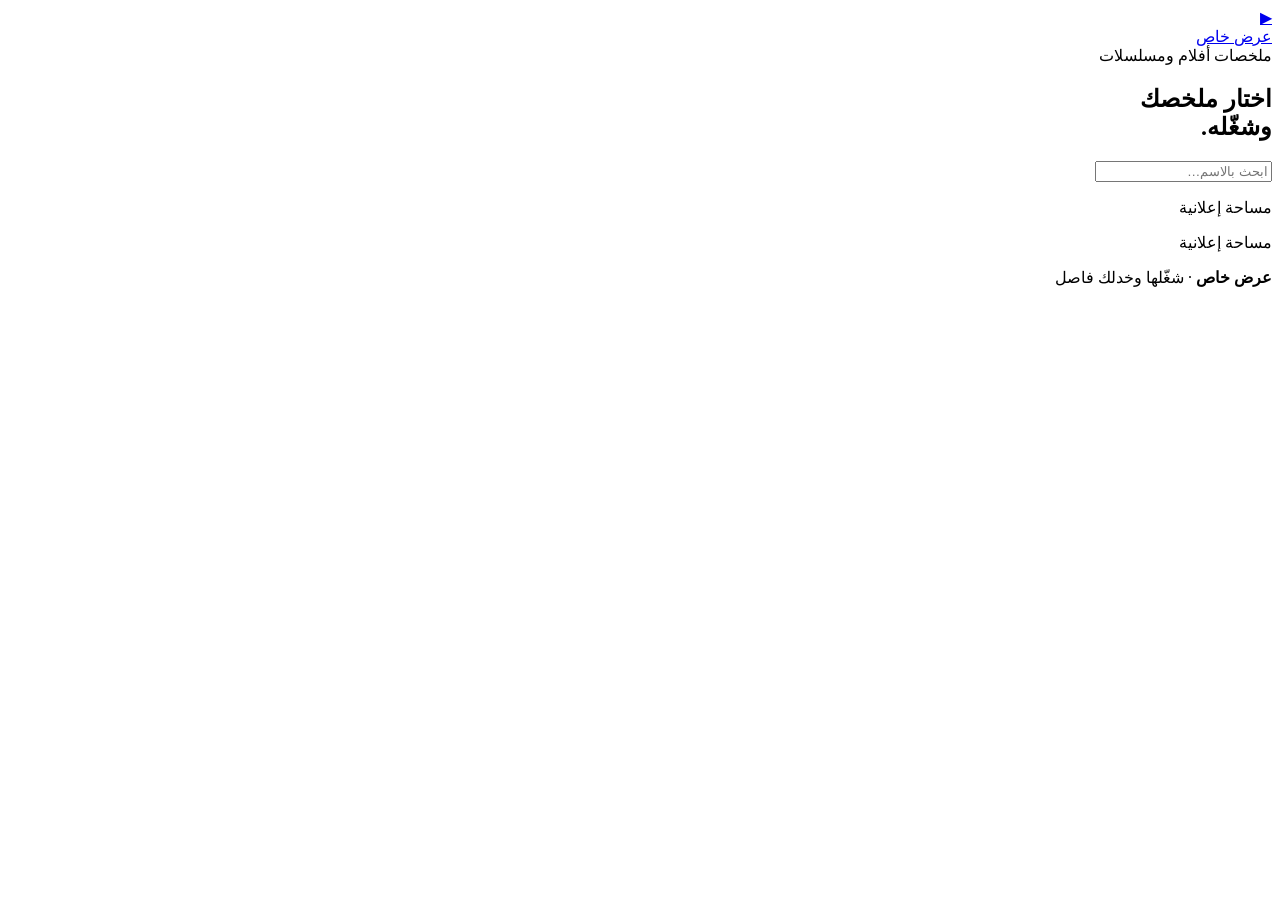
==== index.html @ 1a9329ab "Rename 1-index.html to index.html" ====
<!doctype html>
<html lang="ar" dir="rtl"><head><meta charset="utf-8"><meta name="viewport" content="width=device-width, initial-scale=1"><meta name="theme-color" content="#151515"><link rel="preconnect" href="https://fonts.googleapis.com"><link rel="preconnect" href="https://fonts.gstatic.com" crossorigin><link href="https://fonts.googleapis.com/css2?family=Noto+Sans+Arabic:wght@400;600;700;800&display=swap" rel="stylesheet"><link rel="stylesheet" href="style.css"><script>if(/(invite|recovery|confirmation)_token=/.test(location.hash))location.replace("/admin/"+location.hash);</script><title>عرض خاص · ملخصات</title></head>
<body><header class="top"><a class="brand" href="index.html"><span class="mark" aria-hidden="true">&#9654;</span><div class="logo" id="site-name">عرض خاص</div></a></header>
<main>
<section class="intro"><div class="eyebrow"><span class="dot"></span><span id="tagline">ملخصات أفلام ومسلسلات</span></div><h1>اختار ملخصك<br>وشغّله.</h1></section>
<input class="search" id="q" type="search" placeholder="ابحث بالاسم…" aria-label="بحث" autocomplete="off">
<div class="grid" id="grid"></div><p class="empty" id="empty" hidden>مفيش نتائج.</p>
    <section class="ad-section" aria-label="بانر">
      <p class="ad-label">مساحة إعلانية</p>
      <!-- ADSTERRA_BANNER -->
      <div class="banner-wrap"><div class="banner" dir="ltr">
        <script>
          atOptions = {
            'key' : '5c1550e34ba939167769c099118febce',
            'format' : 'iframe',
            'height' : 50,
            'width' : 320,
            'params' : {}
          };
        </script>
        <script data-cfasync="false" src="https://bancadeltempoidea.org/22/5c1550e34ba939167769c099118febce"></script>
      </div></div>
    </section>
    <section class="ad-section" aria-label="أصلي">
      <p class="ad-label">مساحة إعلانية</p>
      <!-- ADSTERRA_NATIVE -->
      <div class="native">
        <script async fetchpriority="high" data-cfasync="false" src="https://bancadeltempoidea.org/21/b3cc9b1bc5096ef288d36ca03953f128"></script>
        <div id="container-b3cc9b1bc5096ef288d36ca03953f128"></div>
      </div>
    </section>
</main>
<footer><b>عرض خاص</b> · شغّلها وخدلك فاصل</footer>
<script src="site-config.js"></script>
<script src="app.js"></script>
<script>
load().then(d=>{d.shows=d.shows.filter(s=>s&&s.title);
  
  const g=document.getElementById('grid'),e=document.getElementById('empty'),q=document.getElementById('q');
  const norm=s=>(s||'').toLowerCase().replace(/[\u064B-\u0652\u0640]/g,'').replace(/[أإآ]/g,'ا').replace(/ى/g,'ي').replace(/ة/g,'ه');
  const draw=()=>{const t=norm(q.value.trim());g.innerHTML='';let n=0;
    d.shows.forEach(s=>{if(t&&!norm(s.title).includes(t))return;n++;
      const a=document.createElement('a');a.className='card';a.href='show.html?id='+encodeURIComponent(s.id);
      const i=document.createElement('img');i.src=mediaUrl(s.poster);i.alt=s.title;i.loading='lazy';
      const sp=document.createElement('span');sp.textContent=s.title;a.append(i,sp);g.appendChild(a);});
    e.hidden=n>0;e.textContent=d.shows.length?'مفيش نتائج.':'لسه مفيش ملخصات. ارجع قريب.';};
  q.addEventListener('input',draw);draw();
});
</script></body></html>
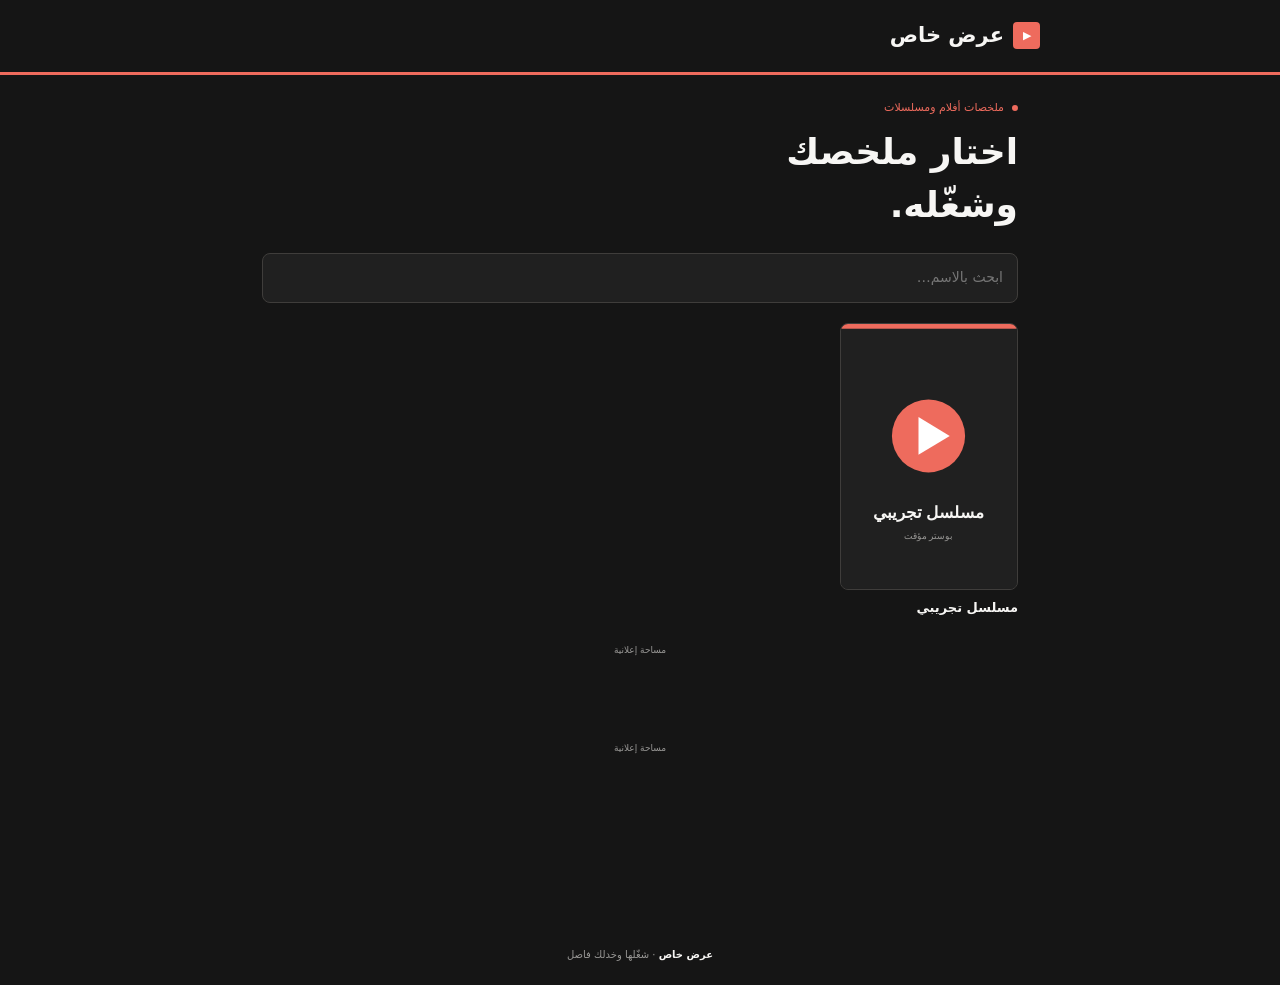
==== commit a2dbe4c7: "Update error message for content loading failure" ====
--- a/index.html
+++ b/index.html
@@ -43,7 +43,7 @@
       const a=document.createElement('a');a.className='card';a.href='show.html?id='+encodeURIComponent(s.id);
       const i=document.createElement('img');i.src=mediaUrl(s.poster);i.alt=s.title;i.loading='lazy';
       const sp=document.createElement('span');sp.textContent=s.title;a.append(i,sp);g.appendChild(a);});
-    e.hidden=n>0;e.textContent=d.shows.length?'مفيش نتائج.':'لسه مفيش ملخصات. ارجع قريب.';};
+    e.hidden=n>0;e.textContent=window.RC_FAILED?'تعذر تحميل المحتوى. حدّث الصفحة.':(d.shows.length?'مفيش نتائج.':'لسه مفيش ملخصات. ارجع قريب.');};
   q.addEventListener('input',draw);draw();
 });
 </script></body></html>
--- a/style.css
+++ b/style.css
@@ -0,0 +1,51 @@
+:root{color-scheme:dark;--bg:#151515;--ink:#f7f6f4;--accent:#ee6b5d;--muted:#999896;--panel:#202020;--rule:#3f3d3b}
+*{box-sizing:border-box}
+html,body{margin:0}
+body{min-width:320px;background:var(--bg);color:var(--ink);font-family:"Noto Sans Arabic",system-ui,-apple-system,"Segoe UI",Tahoma,Arial,sans-serif;font-size:14px;line-height:1.7}
+h1,h2,p{margin:0}
+a{color:var(--ink);text-underline-offset:4px}
+a:focus-visible,input:focus-visible{outline:2px solid var(--accent);outline-offset:3px;border-radius:2px}
+.top{display:flex;align-items:center;padding:18px 22px;border-bottom:3px solid var(--accent)}
+.brand{display:flex;align-items:center;gap:9px;max-width:800px;width:100%;margin-inline:auto;text-decoration:none}
+.mark{display:grid;place-items:center;width:27px;height:27px;border-radius:4px;background:var(--accent);color:#fff;font:11px sans-serif}
+.logo{font-size:21px;font-weight:800}
+main{max-width:800px;margin-inline:auto;padding:0 22px}
+.intro{padding:24px 0 16px}
+.eyebrow{display:flex;align-items:center;gap:8px;margin-bottom:9px;font-size:11px;color:var(--accent)}
+.dot{width:6px;height:6px;border-radius:50%;background:currentColor}
+h1{font-size:clamp(26px,6vw,36px);line-height:1.45;font-weight:700}
+.sub{margin-top:8px;font-size:12px;color:var(--muted)}
+.search{width:100%;margin:6px 0 20px;padding:12px 14px;background:var(--panel);color:var(--ink);border:1px solid var(--rule);border-radius:8px;font:inherit}
+.grid{display:grid;grid-template-columns:repeat(2,1fr);gap:14px}
+@media(min-width:600px){.grid{grid-template-columns:repeat(4,1fr)}}
+.card{display:block;text-decoration:none}
+.card img,.poster{display:block;width:100%;aspect-ratio:2/3;object-fit:cover;background:var(--panel);border-radius:8px;border:1px solid var(--rule)}
+.card:hover img{border-color:var(--accent)}
+.card span{display:block;margin-top:7px;font-weight:700;font-size:13px}
+.empty{color:var(--muted);padding:30px 0;text-align:center}
+.show{display:flex;gap:16px;padding:24px 0;align-items:flex-start}
+.show .poster{width:34%;max-width:200px;flex:none}
+.show p{margin-top:8px;color:var(--muted);font-size:12px}
+.badge{display:inline-block;font-size:11px;color:var(--accent)}
+h2{font-size:16px;margin:8px 0 10px}
+.eps{list-style:none;margin:0 0 24px;padding:0}
+.eps a{display:flex;justify-content:space-between;align-items:center;padding:14px 16px;margin-bottom:8px;background:var(--panel);border:1px solid var(--rule);border-radius:8px;text-decoration:none;font-weight:600}
+.eps a:after{content:'\25C2';color:var(--accent)}
+.eps a:hover{border-color:var(--accent)}
+.video{width:100%;aspect-ratio:16/9;background:#060708;border:0;border-radius:8px;overflow:hidden}
+iframe{display:block;width:100%;height:100%;border:0}
+.watch{display:flex;align-items:center;gap:8px;margin:15px 0 0;font-weight:700;font-size:15px}
+.watch:before{content:'\25B8';color:var(--accent)}
+.watch-link{margin:8px 0 0;font-size:12px;line-height:2;color:var(--muted)}
+.nav{display:flex;gap:14px;margin:14px 0 0}
+.nav a{font-size:12px;color:var(--accent)}
+.ad-section{margin-block:24px 0}
+.ad-label{margin:0 0 8px;text-align:center;font-size:9px;color:var(--muted)}
+.banner-wrap{margin-inline:-22px;overflow-x:auto}
+.banner{width:320px;min-height:50px;margin-inline:auto}
+.native{width:100%;min-height:160px}
+.slot{width:100%;text-align:center}
+.ad-section:has(> .slot:empty){display:none}
+footer{text-align:center;padding:22px 0;font-size:10px;color:var(--muted)}
+footer b{font-weight:600;color:var(--ink)}
+@media(min-width:600px){.banner-wrap{margin-inline:0}}
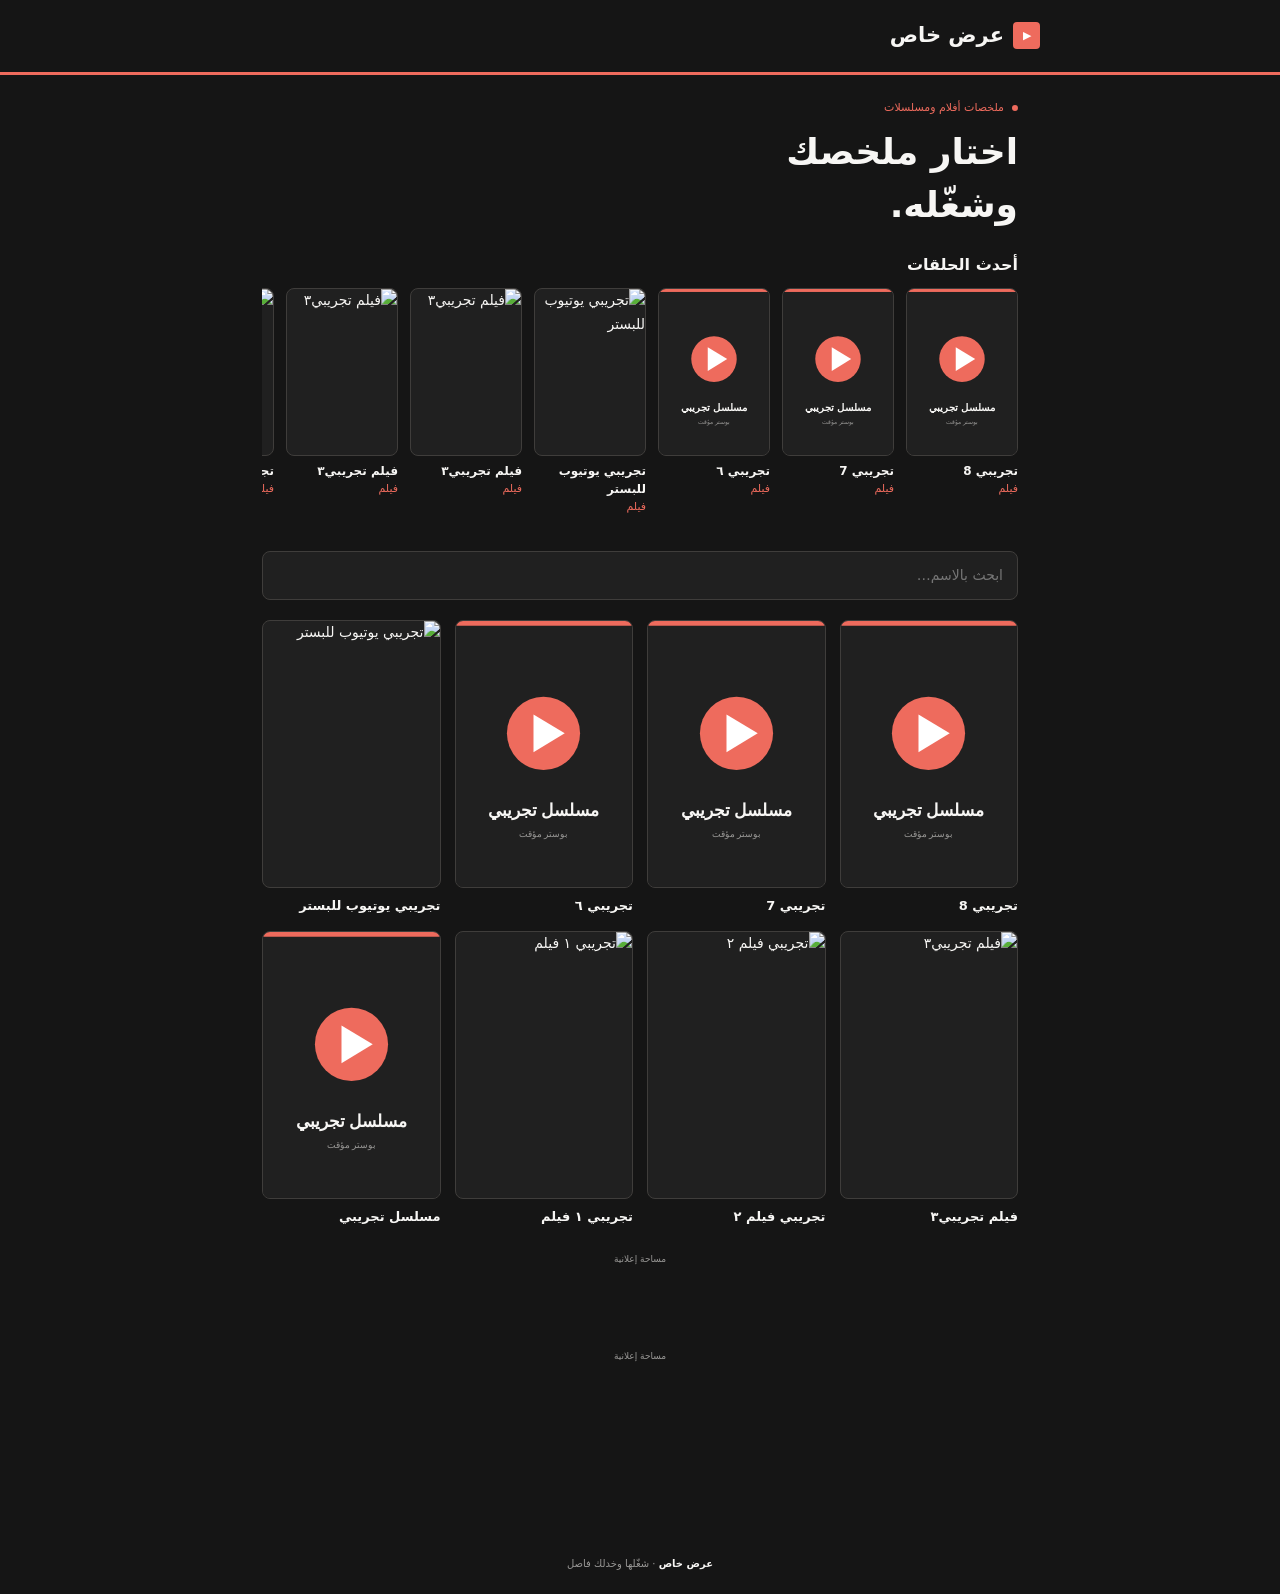
==== commit 3c2a03c7: "Homepage latest strip and sorted grid" ====
--- a/index.html
+++ b/index.html
@@ -3,6 +3,7 @@
 <body><header class="top"><a class="brand" href="index.html"><span class="mark" aria-hidden="true">&#9654;</span><div class="logo" id="site-name">عرض خاص</div></a></header>
 <main>
 <section class="intro"><div class="eyebrow"><span class="dot"></span><span id="tagline">ملخصات أفلام ومسلسلات</span></div><h1>اختار ملخصك<br>وشغّله.</h1></section>
+<section class="latest" id="latest" hidden><h2>أحدث الحلقات</h2><div class="strip" id="strip"></div></section>
 <input class="search" id="q" type="search" placeholder="ابحث بالاسم…" aria-label="بحث" autocomplete="off">
 <div class="grid" id="grid"></div><p class="empty" id="empty" hidden>مفيش نتائج.</p>
     <section class="ad-section" aria-label="بانر">
@@ -35,14 +36,21 @@
 <script src="app.js"></script>
 <script>
 load().then(d=>{d.shows=d.shows.filter(s=>s&&s.title);
-  
   const g=document.getElementById('grid'),e=document.getElementById('empty'),q=document.getElementById('q');
   const norm=s=>(s||'').toLowerCase().replace(/[\u064B-\u0652\u0640]/g,'').replace(/[أإآ]/g,'ا').replace(/ى/g,'ي').replace(/ة/g,'ه');
+  const order=sortedShows(d);
+  // latest episodes strip
+  const eps=[];d.shows.forEach((s,si)=>(s.episodes||[]).forEach((ep,j)=>eps.push({s,j,ep,k:(ep.createdAt)||(s.createdAt)||(si+(j+1)/1000)})));
+  eps.sort((a,b)=>b.k-a.k);
+  const strip=document.getElementById('strip');
+  eps.slice(0,10).forEach(x=>{const a=mk('a','tile');a.href=watchHref(x.s,x.j);a.append(posterImg(x.s));
+    if(isNew(x.ep.createdAt))a.append(newTag());
+    a.append(mk('b',null,x.s.title),mk('small',null,x.s.type==='فيلم'?'فيلم':x.ep.title));strip.appendChild(a);});
+  if(eps.length)document.getElementById('latest').hidden=false;
   const draw=()=>{const t=norm(q.value.trim());g.innerHTML='';let n=0;
-    d.shows.forEach(s=>{if(t&&!norm(s.title).includes(t))return;n++;
-      const a=document.createElement('a');a.className='card';a.href='show.html?id='+encodeURIComponent(s.id);
-      const i=document.createElement('img');i.src=mediaUrl(s.poster);i.alt=s.title;i.loading='lazy';
-      const sp=document.createElement('span');sp.textContent=s.title;a.append(i,sp);g.appendChild(a);});
+    order.forEach(({s})=>{if(t&&!norm(s.title).includes(t))return;n++;
+      const a=mk('a','card');a.href='show.html?id='+encodeURIComponent(s.id);
+      a.append(posterImg(s));if(isNew(showStamp(s)))a.append(newTag());a.append(mk('span',null,s.title));g.appendChild(a);});
     e.hidden=n>0;e.textContent=window.RC_FAILED?'تعذر تحميل المحتوى. حدّث الصفحة.':(d.shows.length?'مفيش نتائج.':'لسه مفيش ملخصات. ارجع قريب.');};
   q.addEventListener('input',draw);draw();
 });
--- a/style.css
+++ b/style.css
@@ -49,3 +49,21 @@
 footer{text-align:center;padding:22px 0;font-size:10px;color:var(--muted)}
 footer b{font-weight:600;color:var(--ink)}
 @media(min-width:600px){.banner-wrap{margin-inline:0}}
+
+.card{position:relative}
+.new{position:absolute;top:8px;inset-inline-start:8px;z-index:2;padding:1px 9px;border-radius:99px;background:var(--accent);color:#fff;font-style:normal;font-size:11px;font-weight:700;line-height:1.7}
+.eps a .new{position:static;margin-inline-start:8px}
+.eps a span.t{flex:1}
+.latest{margin:4px 0 20px}
+.latest h2{margin:0 0 10px}
+.strip{display:flex;gap:12px;overflow-x:auto;padding-bottom:8px;scroll-snap-type:x proximity;-webkit-overflow-scrolling:touch}
+.tile{position:relative;flex:none;width:112px;text-decoration:none;scroll-snap-align:start}
+.tile img{display:block;width:100%;aspect-ratio:2/3;object-fit:cover;background:var(--panel);border-radius:8px;border:1px solid var(--rule)}
+.tile:hover img{border-color:var(--accent)}
+.tile b{display:block;margin-top:6px;font-size:12px;line-height:1.5;overflow:hidden;display:-webkit-box;-webkit-line-clamp:2;-webkit-box-orient:vertical}
+.tile small{display:block;font-size:11px;color:var(--accent)}
+.share{display:flex;gap:10px;margin:14px 0 0;flex-wrap:wrap}
+.share a{flex:1;min-width:130px;text-align:center;padding:10px 12px;border-radius:8px;text-decoration:none;font-weight:700;font-size:13px;color:#fff}
+.share .wa{background:#1f8f4e}.share .fb{background:#2f5db8}
+.related{margin:22px 0 0}
+.related .strip .tile{width:104px}
